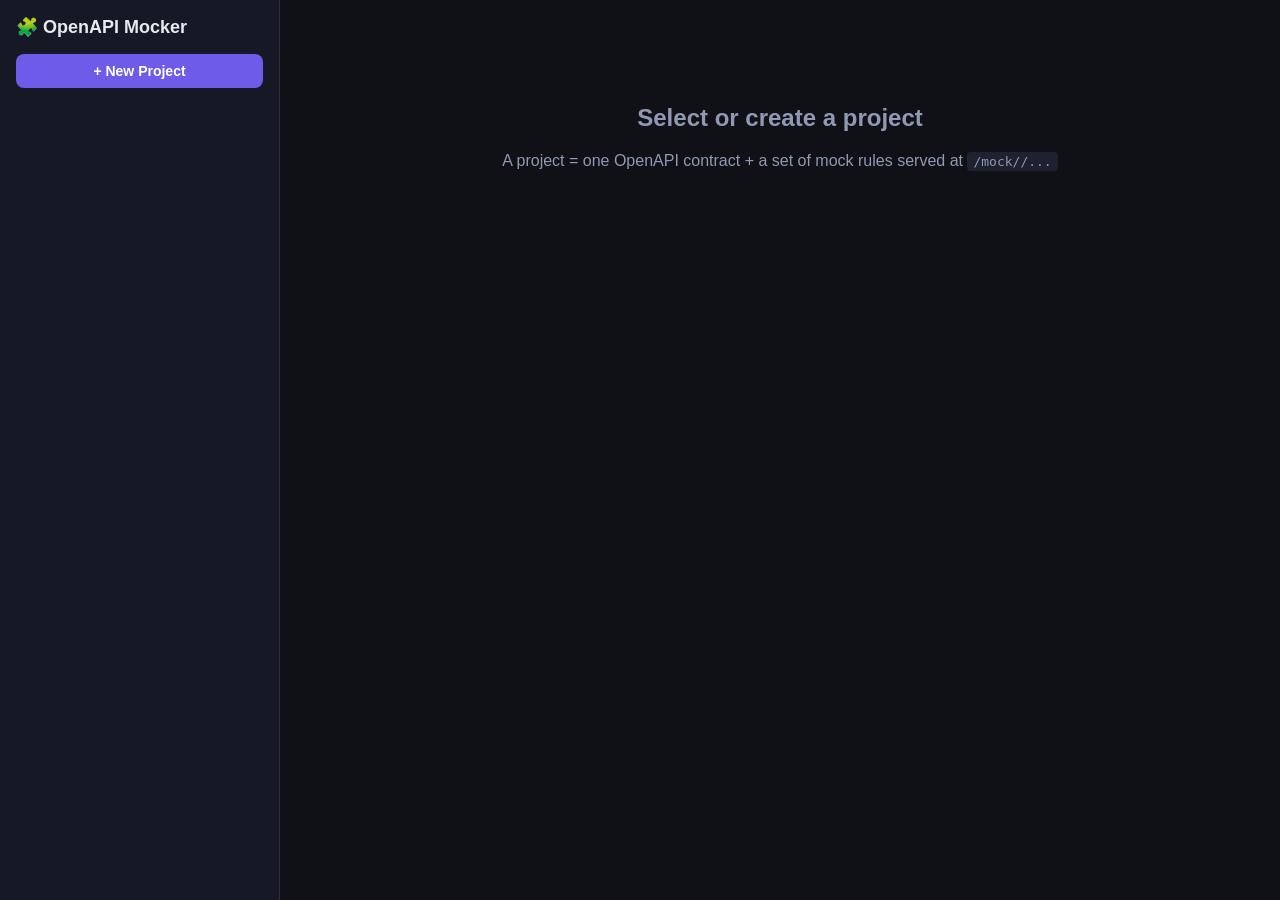
==== internal/adapter/webui/static/index.html @ 854a020b "feat: base" ====
<!doctype html>
<html lang="en">
<head>
<meta charset="utf-8"/>
<meta name="viewport" content="width=device-width, initial-scale=1"/>
<title>OpenAPI Mocker</title>
<link rel="stylesheet" href="style.css"/>
</head>
<body>
<div id="app">
  <aside class="sidebar">
    <div class="brand">🧩 OpenAPI Mocker</div>
    <button id="btnNewProject" class="btn btn-primary">+ New Project</button>
    <div id="projectList" class="project-list"></div>
  </aside>
  <main class="content" id="content">
    <div class="empty-state">
      <h2>Select or create a project</h2>
      <p>A project = one OpenAPI contract + a set of mock rules served at <code>/mock/<projectId>/...</code></p>
    </div>
  </main>
</div>

<div id="modalRoot"></div>

<script src="app.js"></script>
</body>
</html>
---- internal/adapter/webui/static/style.css ----
:root {
  --bg: #0f1117;
  --panel: #161925;
  --panel2: #1d2130;
  --border: #2a2f42;
  --text: #e7e9ee;
  --muted: #9099b3;
  --primary: #6c5ce7;
  --primary-hover: #7d6ff0;
  --green: #2ecc71;
  --red: #e74c3c;
  --yellow: #f1c40f;
}
* { box-sizing: border-box; }
body { margin:0; font-family: -apple-system, Segoe UI, Roboto, Helvetica, Arial, sans-serif; background: var(--bg); color: var(--text); }
#app { display:flex; min-height:100vh; }
.sidebar { width:280px; background:var(--panel); border-right:1px solid var(--border); padding:16px; display:flex; flex-direction:column; gap:12px; }
.brand { font-weight:700; font-size:18px; margin-bottom:4px; }
.content { flex:1; padding:24px 32px; overflow-y:auto; }
.btn { border:none; border-radius:8px; padding:9px 14px; cursor:pointer; font-size:14px; font-weight:600; }
.btn-primary { background:var(--primary); color:white; }
.btn-primary:hover { background:var(--primary-hover); }
.btn-secondary { background:var(--panel2); color:var(--text); border:1px solid var(--border); }
.btn-danger { background:transparent; color:var(--red); border:1px solid var(--red); }
.btn-sm { padding:5px 10px; font-size:12px; }
.project-list { display:flex; flex-direction:column; gap:4px; overflow-y:auto; }
.project-item { padding:10px 12px; border-radius:8px; cursor:pointer; color:var(--muted); }
.project-item:hover { background:var(--panel2); }
.project-item.active { background:var(--primary); color:white; }
.project-item .desc { font-size:11px; opacity:.7; }
h1,h2,h3 { margin-top:0; }
.tabs { display:flex; gap:4px; border-bottom:1px solid var(--border); margin-bottom:20px; }
.tab { padding:10px 16px; cursor:pointer; color:var(--muted); border-bottom:2px solid transparent; }
.tab.active { color:var(--text); border-color:var(--primary); }
textarea, input, select { width:100%; background:var(--panel2); border:1px solid var(--border); color:var(--text); border-radius:8px; padding:10px; font-family: ui-monospace, SFMono-Regular, Consolas, monospace; font-size:13px; }
input, select { font-family:inherit; }
label { display:block; margin:10px 0 4px; font-size:13px; color:var(--muted); }
.card { background:var(--panel); border:1px solid var(--border); border-radius:12px; padding:18px; margin-bottom:16px; }
.row { display:flex; gap:12px; align-items:center; }
.row > * { flex:1; }
table { width:100%; border-collapse:collapse; font-size:13px; }
th, td { text-align:left; padding:8px 10px; border-bottom:1px solid var(--border); }
th { color:var(--muted); font-weight:600; }
.badge { display:inline-block; padding:2px 8px; border-radius:999px; font-size:11px; font-weight:700; }
.badge-get { background:#2ecc7133; color:#2ecc71; }
.badge-post { background:#f1c40f33; color:#f1c40f; }
.badge-put { background:#3498db33; color:#3498db; }
.badge-delete { background:#e74c3c33; color:#e74c3c; }
.badge-patch { background:#9b59b633; color:#9b59b6; }
.muted { color:var(--muted); }
.empty-state { text-align:center; margin-top:80px; color:var(--muted); }
.modal-backdrop { position:fixed; inset:0; background:rgba(0,0,0,.6); display:flex; align-items:center; justify-content:center; z-index:50; }
.modal { background:var(--panel); border:1px solid var(--border); border-radius:12px; padding:24px; width:520px; max-width:90vw; max-height:85vh; overflow-y:auto; }
.toast { position:fixed; bottom:20px; right:20px; background:var(--panel2); border:1px solid var(--border); padding:12px 16px; border-radius:8px; z-index:100; }
.toast.error { border-color:var(--red); color:var(--red); }
.toast.success { border-color:var(--green); color:var(--green); }
.flex-between { display:flex; justify-content:space-between; align-items:center; }
code { background:var(--panel2); padding:2px 6px; border-radius:4px; }
pre { background:var(--panel2); padding:12px; border-radius:8px; overflow-x:auto; font-size:12px; }
.mock-endpoint { border-bottom:1px solid var(--border); padding:10px 0; }
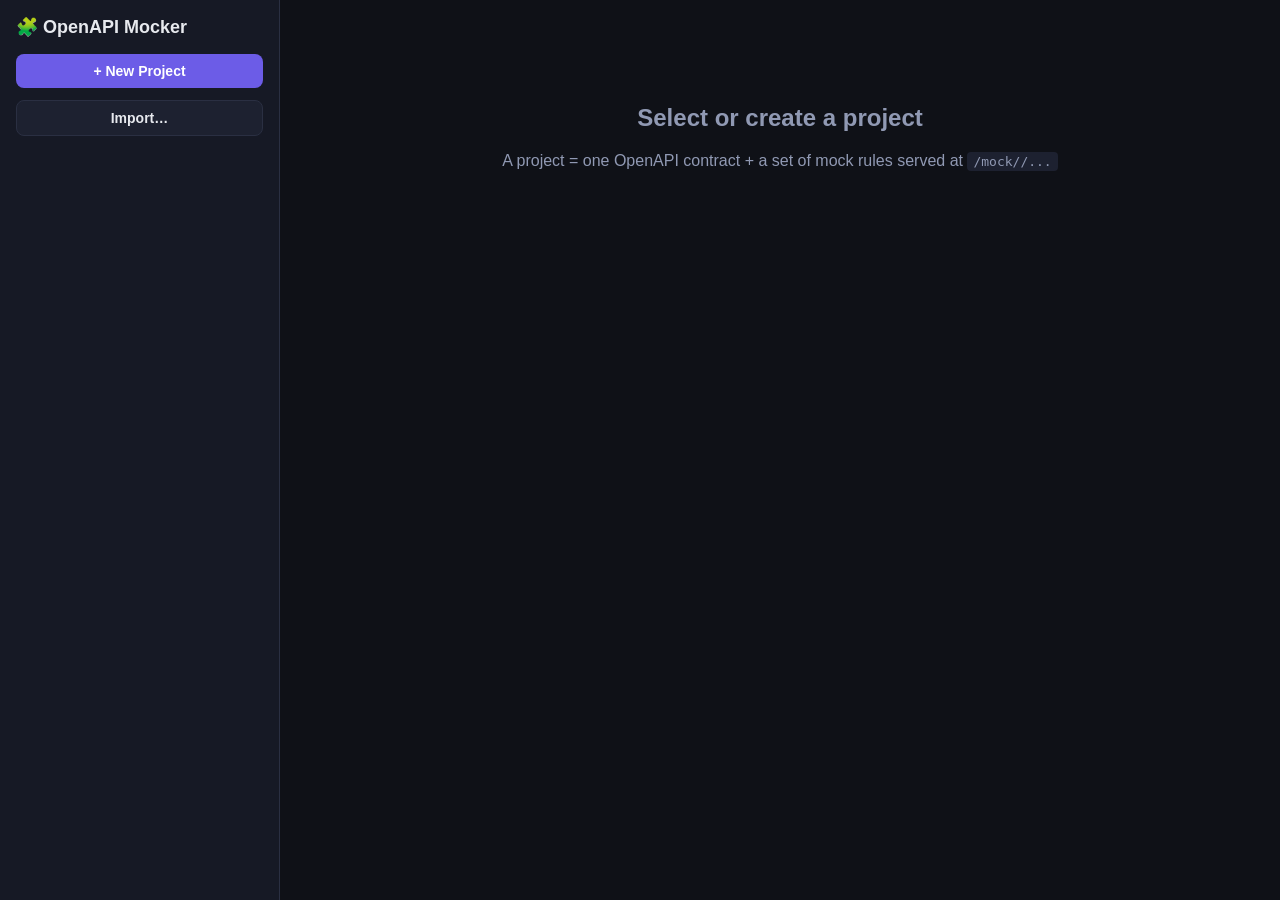
==== commit a2147956: "feat: import and export" ====
--- a/internal/adapter/webui/static/index.html
+++ b/internal/adapter/webui/static/index.html
@@ -11,6 +11,8 @@
   <aside class="sidebar">
     <div class="brand">🧩 OpenAPI Mocker</div>
     <button id="btnNewProject" class="btn btn-primary">+ New Project</button>
+    <button id="btnImport" class="btn btn-secondary" title="Postman, Insomnia, HAR, OpenAPI, Swagger or a project bundle">Import…</button>
+    <input id="importFile" type="file" accept=".json,.yaml,.yml,.har" hidden>
     <div id="projectList" class="project-list"></div>
   </aside>
   <main class="content" id="content">
--- a/internal/adapter/webui/static/style.css
+++ b/internal/adapter/webui/static/style.css
@@ -58,3 +58,8 @@
 code { background:var(--panel2); padding:2px 6px; border-radius:4px; }
 pre { background:var(--panel2); padding:12px; border-radius:8px; overflow-x:auto; font-size:12px; }
 .mock-endpoint { border-bottom:1px solid var(--border); padding:10px 0; }
+.codegen-result { border:1px solid var(--border); border-radius:8px; padding:12px; margin-top:10px; background:var(--panel2); }
+.codegen-result h4 { margin:0 0 8px; }
+.codegen-result ul { margin:0; padding-left:20px; }
+.codegen-result .warnings { color:var(--muted); }
+.codegen-result .error { color:var(--red); }
